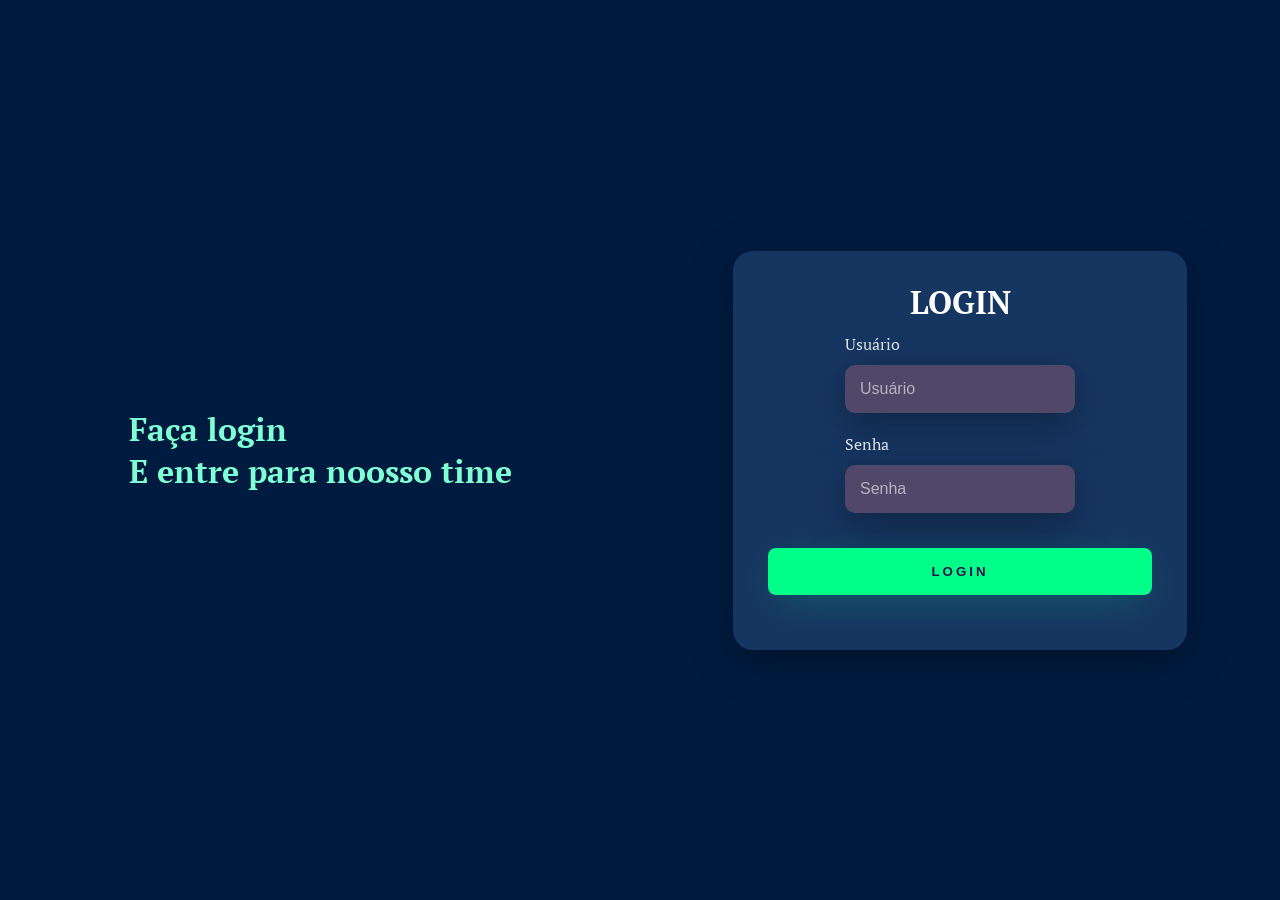
==== index.html @ 8b161fc2 "iniciando" ====
<!DOCTYPE html>
<html lang="pt-br">
<head>
    <meta charset="UTF-8">
    <meta name="viewport" content="width=device-width, initial-scale=1.0">
    <link rel="stylesheet" href="./style.css">
    <title>Sistema de SM</title>
</head>
<body>
  <div class="main-login">
    <div class="left-login">
        <h1>Faça login <br> E entre para noosso time</h1>
    </div> 
    <div class="right-login">
        <div class="card-login">
            <h1>LOGIN</h1>
            <div class="textfield">
                <label for="usuario">Usuário</label>
                <input type="text" name="usuario" placeholder="Usuário">
            </div>
            <div class="textfield">
                <label for="senha">Senha</label>
                <input type="password" name="senha" placeholder="Senha">
            </div>
            <button class="btn-login">Login</button>
        </div>

    </div>
  </div>

  <script src="main.js"></script>
</body>
</html>
---- style.css ----
@import url('https://fonts.googleapis.com/css2?family=PT+Serif&display=swap');
body{
    margin: 0;
    font-family: 'PT Serif', serif;
}
.main-login{
    width: 100vw;
    height: 100vh;
    background: #001b40;
    display: flex;
    justify-content: center;
    align-items: center;
}
.left-login{
    width: 50vw;
    height: 100vh;
    display: flex;
    justify-content: center;
    align-items: center;
    flex-direction: column;
}
.left-login h1{
    color:aquamarine;
}
.right-login{
    width: 50vw;
    height: 100vh;
    display: flex;
    justify-content: center;
    align-items: center;
}
.card-login{
    width: 60%;
    display: flex;
    justify-content: center;
    align-items: center;
    flex-direction: column;
    padding: 30px 35px;
    background: #163662;
    border-radius: 20px;
    box-shadow: 0px 10px 40px #00000056;
}
.card-login h1{
    color:white;
    font-weight: 800;
    margin: 0;
}.textfield{
    display: flex;
    flex-direction: column;
    align-items: flex-start;
    justify-content: center;
    margin: 10px 0;
}.textfield input{
    width: 100%;
    border: none;
    border-radius: 10px;
    padding: 15px;
    background: #514869;
    color: #feffffde;
    font-size: 12pt;
    box-shadow: 0px 10px 40px #00000056;
    outline: none;
    box-sizing: border-box;
}
.textfield label{
    color: #feffffde;
    margin-bottom: 10px;
}
.textfield input::placeholder{
    color: #feffff94;
}
.btn-login{
    width: 100%;
    padding: 16px 0px;
    margin: 25px;
    border: none;
    border-radius: 8px;
    outline: none;
    text-transform: uppercase;
    font-weight: 800;
    letter-spacing: 3px;
    color: #2b134b;
    background:#00ff88 ;
    box-shadow: 0px 10px 40px -12px #00ff8052;
}
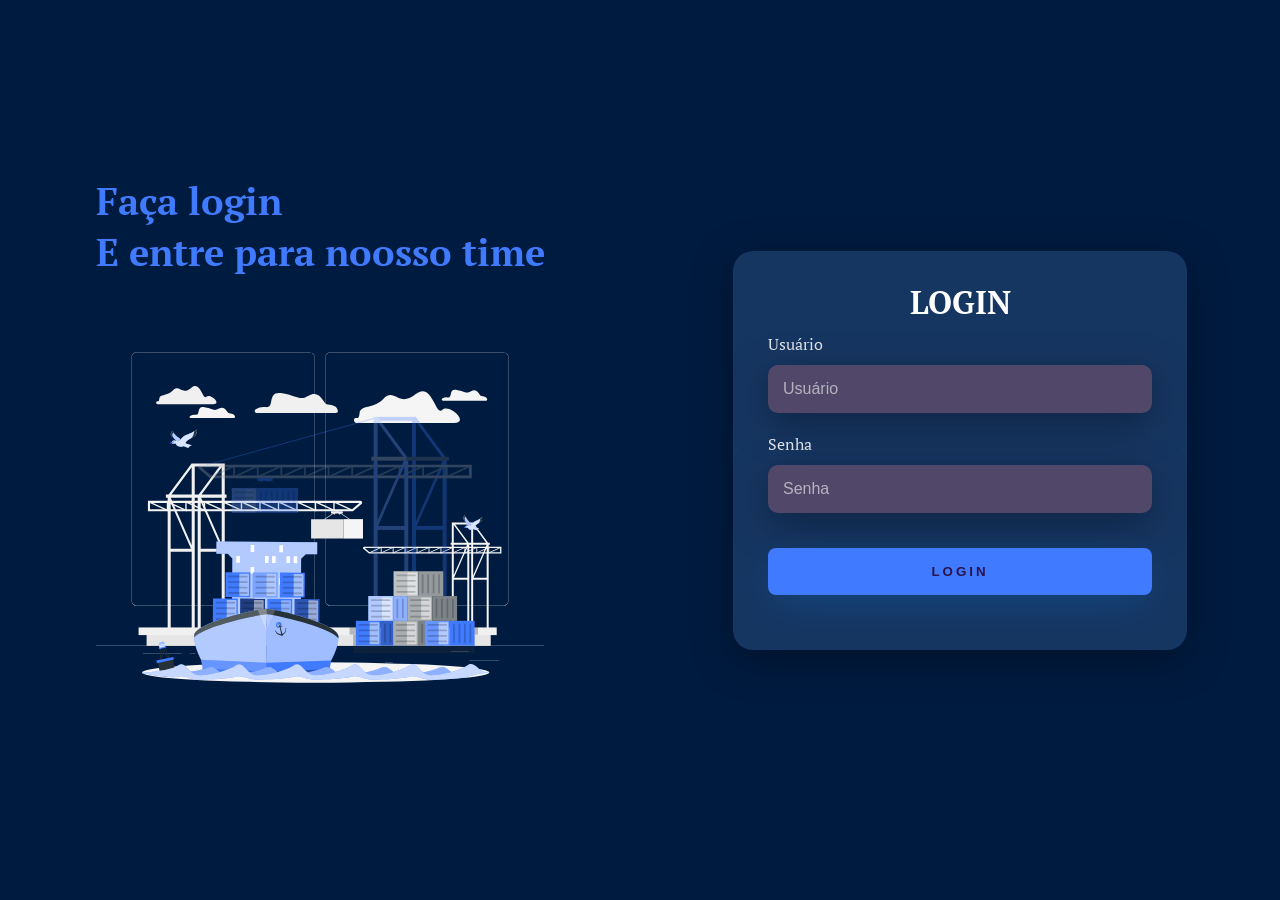
==== commit 028c9b1d: "imagem" ====
--- a/index.html
+++ b/index.html
@@ -10,6 +10,7 @@
   <div class="main-login">
     <div class="left-login">
         <h1>Faça login <br> E entre para noosso time</h1>
+        <img src="./port-animate.svg" class="left-imagem" alt="embarcaçao">
     </div> 
     <div class="right-login">
         <div class="card-login">
--- a/style.css
+++ b/style.css
@@ -1,9 +1,9 @@
 @import url('https://fonts.googleapis.com/css2?family=PT+Serif&display=swap');
-body{
+body {
     margin: 0;
     font-family: 'PT Serif', serif;
 }
-.main-login{
+.main-login {
     width: 100vw;
     height: 100vh;
     background: #001b40;
@@ -11,6 +11,7 @@
     justify-content: center;
     align-items: center;
 }
+
 .left-login{
     width: 50vw;
     height: 100vh;
@@ -19,8 +20,12 @@
     align-items: center;
     flex-direction: column;
 }
+.left-imagem{
+    width: 35vw;
+}
 .left-login h1{
-    color:aquamarine;
+    font-size: 3vw;
+    color:#407BFF;
 }
 .right-login{
     width: 50vw;
@@ -45,6 +50,7 @@
     font-weight: 800;
     margin: 0;
 }.textfield{
+    width: 100%;
     display: flex;
     flex-direction: column;
     align-items: flex-start;
@@ -80,6 +86,7 @@
     font-weight: 800;
     letter-spacing: 3px;
     color: #2b134b;
-    background:#00ff88 ;
-    box-shadow: 0px 10px 40px -12px #00ff8052;
+    background:#407BFF ;
+    cursor: pointer;
+    box-shadow: 0px 10px 40px -12px #0095ff52;
 }
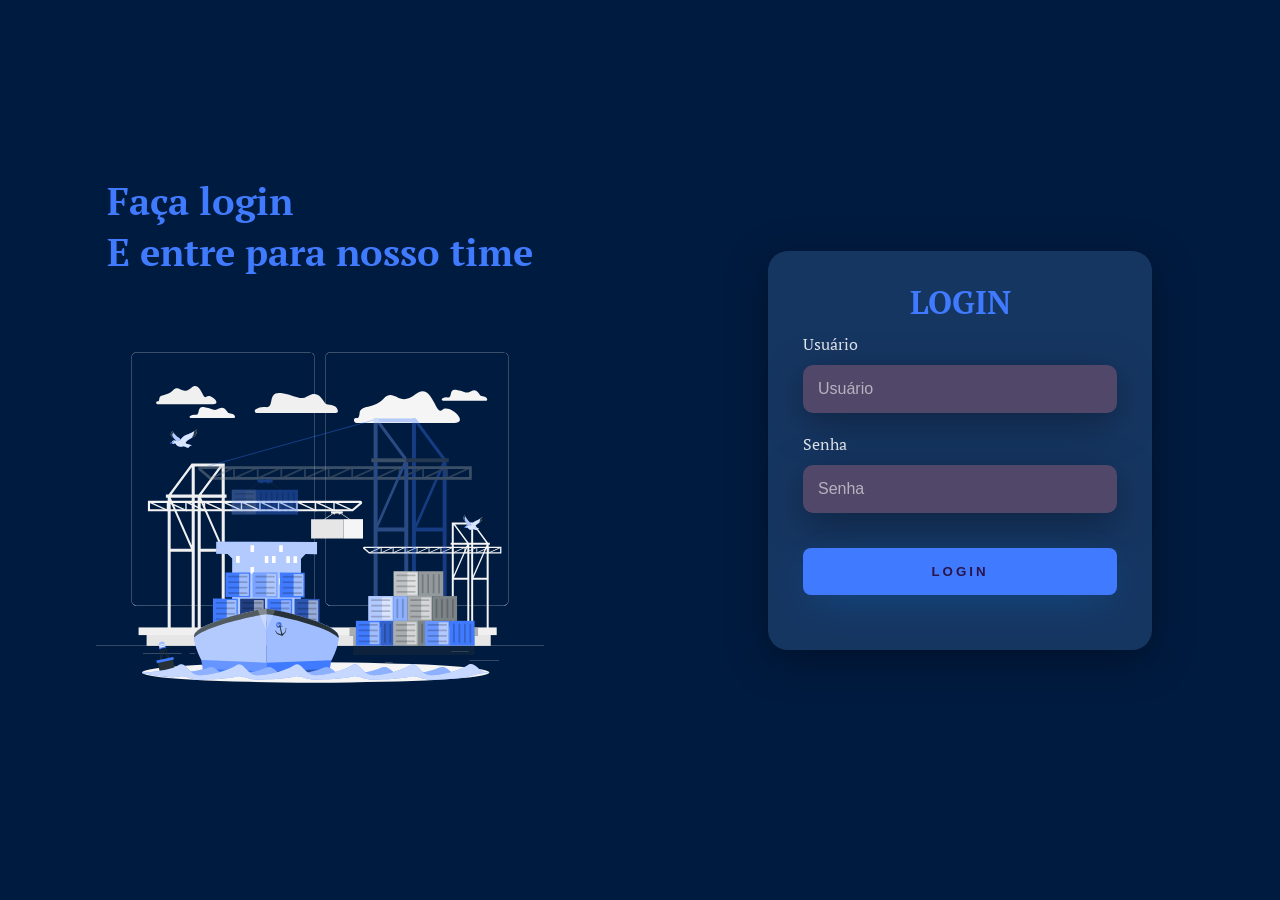
==== commit 0b0de105: "readme" ====
--- a/index.html
+++ b/index.html
@@ -9,7 +9,7 @@
 <body>
   <div class="main-login">
     <div class="left-login">
-        <h1>Faça login <br> E entre para noosso time</h1>
+        <h1>Faça login <br> E entre para nosso time</h1>
         <img src="./port-animate.svg" class="left-imagem" alt="embarcaçao">
     </div> 
     <div class="right-login">
--- a/style.css
+++ b/style.css
@@ -2,6 +2,9 @@
 body {
     margin: 0;
     font-family: 'PT Serif', serif;
+}
+body *{
+    box-sizing: border-box;
 }
 .main-login {
     width: 100vw;
@@ -46,7 +49,7 @@
     box-shadow: 0px 10px 40px #00000056;
 }
 .card-login h1{
-    color:white;
+    color:#407BFF;
     font-weight: 800;
     margin: 0;
 }.textfield{
@@ -89,4 +92,36 @@
     background:#407BFF ;
     cursor: pointer;
     box-shadow: 0px 10px 40px -12px #0095ff52;
+}
+@media only screen and (max-width: 950px){
+    .card-login{
+        width: 85%;
+    }  
+}
+@media only screen and (max-width:600px){
+    .main-login{
+        flex-direction: column;
+    }
+    .left-login h1{
+        display: none;/*OCULTA COISA DO HTML*/
+        flex-flow: column-reverse;
+    }
+    .left-login{
+        width: 100%;
+        height: auto;
+    }
+    .right-login{
+        width: 100%;
+        height: auto;
+    }
+    .left-imagem{
+        width: 100vw;
+    }
+    
+    .card-login{
+        width: 90%;
+        margin-bottom: 80px;
+    }
+   
+
 }
